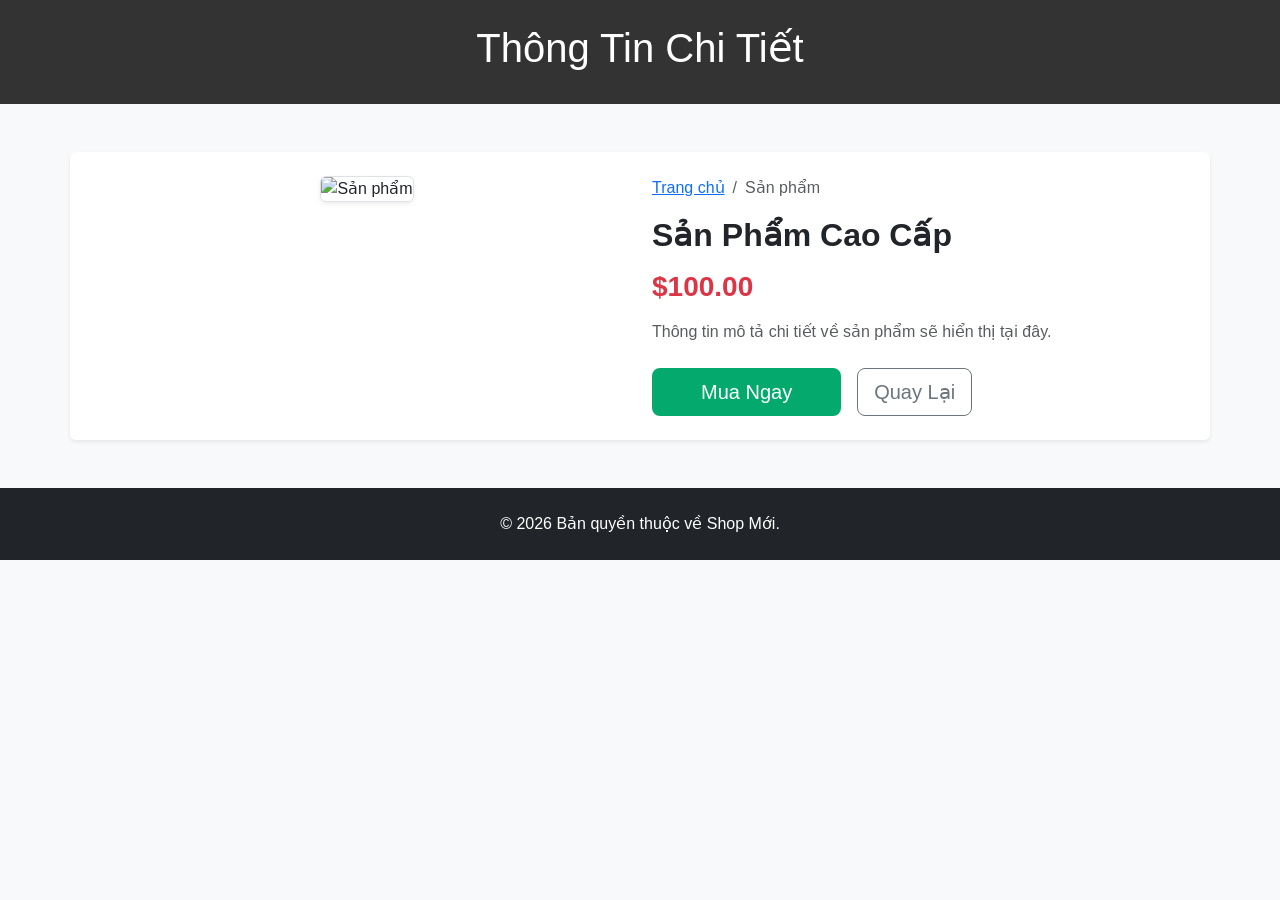
==== Bai1/product-detail.html @ 80c08239 "Organize project into Bai1 and Bai2 folders" ====
<!DOCTYPE html>
<html lang="en">
<head>
    <meta charset="UTF-8">
    <meta name="viewport" content="width=device-width, initial-scale=1.0">
    <title>Chi Tiết Sản Phẩm</title>
    <link href="https://cdn.jsdelivr.net/npm/bootstrap@5.3.0/dist/css/bootstrap.min.css" rel="stylesheet">
    <link rel="stylesheet" href="style.css">
</head>
<body class="bg-light">

    <header class="text-white text-center py-4">
        <h1>Thông Tin Chi Tiết</h1>
    </header>

    <div class="container mt-5">
        <div class="row bg-white p-4 shadow-sm rounded">
            <div class="col-md-6 text-center">
                <img src="images/anh1.jpg" id="detailImg" class="img-fluid rounded border shadow-sm" alt="Sản phẩm" style="max-height: 400px;">
            </div>
            <div class="col-md-6">
                <nav aria-label="breadcrumb">
                    <ol class="breadcrumb">
                        <li class="breadcrumb-item"><a href="index.html">Trang chủ</a></li>
                        <li class="breadcrumb-item active">Sản phẩm</li>
                    </ol>
                </nav>
                <h2 class="fw-bold">Sản Phẩm Cao Cấp</h2>
                <h3 class="text-danger my-3 fw-bold">$100.00</h3>
                <p class="text-muted">Thông tin mô tả chi tiết về sản phẩm sẽ hiển thị tại đây.</p>
                <div class="d-flex gap-3 mt-4">
                    <button class="btn btn-buy btn-lg px-5">Mua Ngay</button>
                    <a href="index.html" class="btn btn-outline-secondary btn-lg">Quay Lại</a>
                </div>
            </div>
        </div>
    </div>

    <footer class="mt-5 py-4 bg-dark text-white text-center">
        <p class="mb-0">&copy; 2026 Bản quyền thuộc về Shop Mới.</p>
    </footer>

</body>
</html>
---- Bai1/style.css ----
:root {
    --amber-color: #FFB300;
    --slate-gray: #455A64;
    --dark-bg: #333333;
}

body {
    background-color: #f4f7f6;
    font-family: Arial, sans-serif;
}

header {
    background-color: var(--dark-bg);
}

nav.navbar {
    background-color: var(--amber-color) !important;
    box-shadow: 0 2px 4px rgba(0,0,0,0.1);
}

/* Fix chiều cao ảnh để danh sách luôn đều nhau */
.product-card img {
    height: 200px;
    object-fit: cover;
}

.product-card:hover {
    transform: translateY(-5px);
    transition: 0.3s;
    box-shadow: 0 10px 20px rgba(0,0,0,0.12) !important;
}

.btn-buy {
    background-color: #04AA6D;
    color: white;
}

.btn-buy:hover {
    background-color: #038a58;
    color: white;
}

.btn-custom {
    background-color: var(--slate-gray);
    color: white;
}

.btn-custom:hover {
    background-color: #37474F;
    color: var(--amber-color);
}

.sidebar {
    background-color: var(--slate-gray);
    color: white;
}

.social-link {
    color: #e0e0e0;
    text-decoration: none;
    display: block;
    padding: 8px;
    margin-bottom: 5px;
    background: rgba(255,255,255,0.1);
    border-radius: 4px;
}

.social-link:hover {
    background: var(--amber-color);
    color: #333;
}

.text-amber {
    color: var(--amber-color);
}
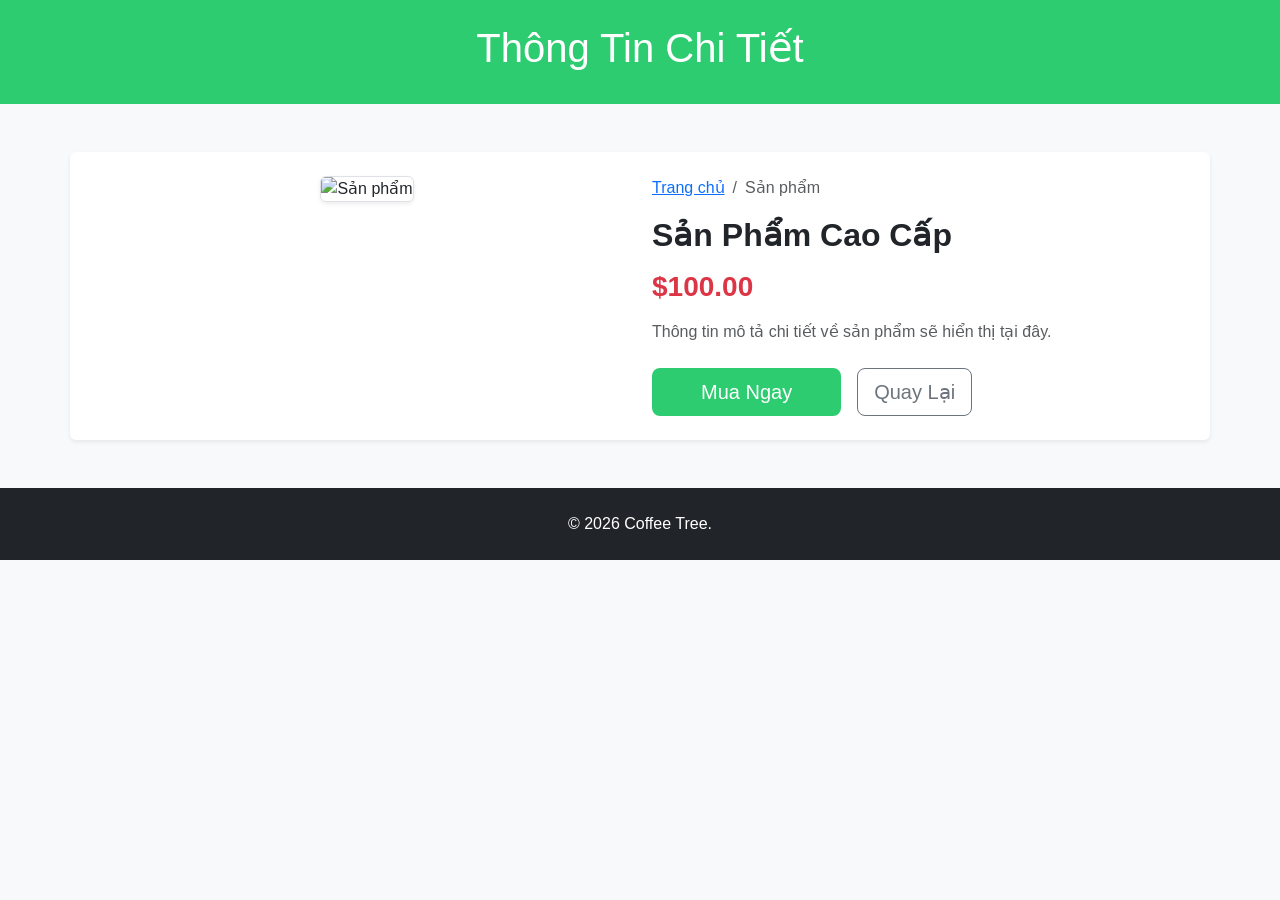
==== commit aa09e3ae: "Update: Refreshed color palette with vibrant green and modern dark navbar" ====
--- a/Bai1/product-detail.html
+++ b/Bai1/product-detail.html
@@ -1,5 +1,6 @@
 <!DOCTYPE html>
 <html lang="en">
+
 <head>
     <meta charset="UTF-8">
     <meta name="viewport" content="width=device-width, initial-scale=1.0">
@@ -7,6 +8,7 @@
     <link href="https://cdn.jsdelivr.net/npm/bootstrap@5.3.0/dist/css/bootstrap.min.css" rel="stylesheet">
     <link rel="stylesheet" href="style.css">
 </head>
+
 <body class="bg-light">
 
     <header class="text-white text-center py-4">
@@ -16,7 +18,8 @@
     <div class="container mt-5">
         <div class="row bg-white p-4 shadow-sm rounded">
             <div class="col-md-6 text-center">
-                <img src="images/anh1.jpg" id="detailImg" class="img-fluid rounded border shadow-sm" alt="Sản phẩm" style="max-height: 400px;">
+                <img src="images/anh1.jpg" id="detailImg" class="img-fluid rounded border shadow-sm" alt="Sản phẩm"
+                    style="max-height: 400px;">
             </div>
             <div class="col-md-6">
                 <nav aria-label="breadcrumb">
@@ -37,8 +40,9 @@
     </div>
 
     <footer class="mt-5 py-4 bg-dark text-white text-center">
-        <p class="mb-0">&copy; 2026 Bản quyền thuộc về Shop Mới.</p>
+        <p class="mb-0">&copy; 2026 Coffee Tree.</p>
     </footer>
 
 </body>
+
 </html>
--- a/Bai1/style.css
+++ b/Bai1/style.css
@@ -1,5 +1,6 @@
 :root {
-    --amber-color: #FFB300;
+    --primary-green: #2ecc71; /* Màu xanh lá tươi tắn, sống động */
+    --nav-dark: #1e272e;      /* Màu xanh đen hiện đại thay cho màu nâu */
     --slate-gray: #455A64;
     --dark-bg: #333333;
 }
@@ -10,49 +11,79 @@
 }
 
 header {
-    background-color: var(--dark-bg);
+    background-color: var(--primary-green) !important;
 }
 
 nav.navbar {
-    background-color: var(--amber-color) !important;
-    box-shadow: 0 2px 4px rgba(0,0,0,0.1);
+    background-color: var(--nav-dark) !important;
+    box-shadow: 0 2px 4px rgba(0, 0, 0, 0.1);
+}
+
+.card-title {
+    font-size: 0.95rem;
+    font-weight: bold;
+    margin-bottom: 0.25rem;
+}
+
+.card-text {
+    font-size: 0.8rem;
+    color: #666;
+    line-height: 1.2;
+    height: 2.4rem;
+    overflow: hidden;
 }
 
 /* Fix chiều cao ảnh để danh sách luôn đều nhau */
 .product-card img {
-    height: 200px;
+    height: 160px;
     object-fit: cover;
 }
 
 .product-card:hover {
     transform: translateY(-5px);
     transition: 0.3s;
-    box-shadow: 0 10px 20px rgba(0,0,0,0.12) !important;
+    box-shadow: 0 10px 20px rgba(0, 0, 0, 0.12) !important;
 }
 
 .btn-buy {
-    background-color: #04AA6D;
+    background-color: var(--primary-green);
     color: white;
 }
 
 .btn-buy:hover {
-    background-color: #038a58;
+    background-color: #27ae60;
     color: white;
 }
 
-.btn-custom {
-    background-color: var(--slate-gray);
-    color: white;
+.sidebar-box {
+    font-size: 0.85rem;
+    min-width: 180px;
 }
 
-.btn-custom:hover {
-    background-color: #37474F;
-    color: var(--amber-color);
+.rating-stars i {
+    font-size: 0.7rem;
 }
 
-.sidebar {
-    background-color: var(--slate-gray);
-    color: white;
+/* Sidebar toggle animation */
+#sidebar-column {
+    transition: all 0.3s ease;
+}
+
+.collapsed-sidebar {
+    width: 0;
+    padding: 0 !important;
+    overflow: hidden;
+    opacity: 0;
+    margin-left: -1rem;
+}
+
+.product-area {
+    transition: all 0.3s ease;
+}
+
+.toggle-btn {
+    cursor: pointer;
+    z-index: 1000;
 }
 
 .social-link {
@@ -61,15 +92,11 @@
     display: block;
     padding: 8px;
     margin-bottom: 5px;
-    background: rgba(255,255,255,0.1);
+    background: rgba(255, 255, 255, 0.1);
     border-radius: 4px;
 }
 
 .social-link:hover {
-    background: var(--amber-color);
-    color: #333;
-}
-
-.text-amber {
-    color: var(--amber-color);
+    background: var(--primary-green);
+    color: white;
 }
